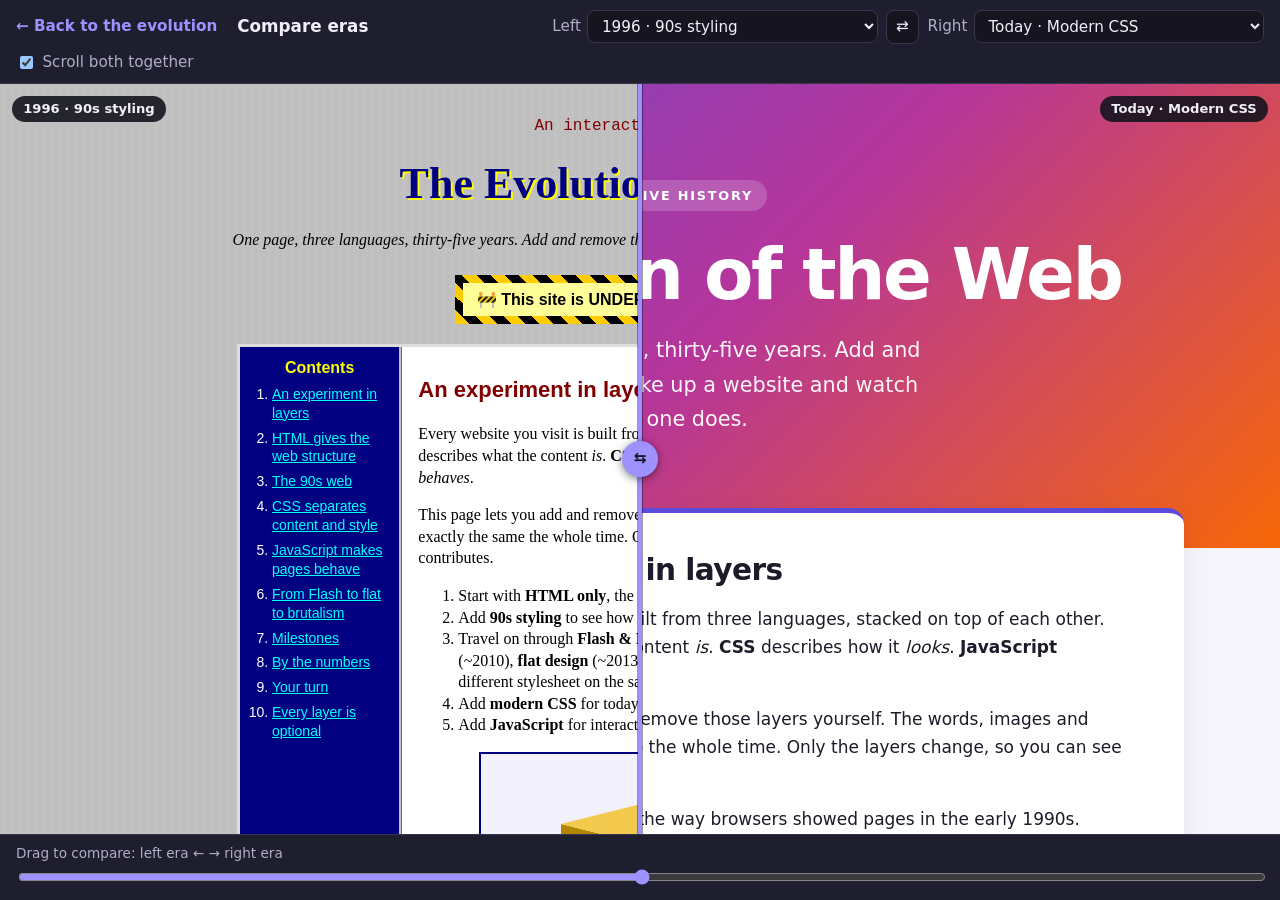
==== compare.html @ 7fcda704 "add more eras and a compare button" ====
<!DOCTYPE html>
<html lang="en">
<head>
  <meta charset="utf-8">
  <meta name="viewport" content="width=device-width, initial-scale=1">
  <title>Compare eras | The Evolution of the Web</title>
  <meta name="description" content="Drag a slider to compare two web design eras side by side, using the same content.">
  <link rel="icon" href="assets/img/favicon.svg" type="image/svg+xml">
  <link rel="stylesheet" href="compare.css">
  <script src="compare.js" defer></script>
</head>
<body>
  <header class="bar">
    <a class="back" id="back-link" href="index.html">← Back to the evolution</a>
    <h1>Compare eras</h1>
    <div class="pickers">
      <label>Left <select id="left-era"></select></label>
      <button type="button" id="swap" aria-label="Swap the two eras">⇄</button>
      <label>Right <select id="right-era"></select></label>
    </div>
    <label class="sync"><input type="checkbox" id="sync" checked> Scroll both together</label>
  </header>

  <noscript>
    <p class="notice">This page needs JavaScript to show two eras side by side. You can still visit each era on the <a href="index.html">main page</a>.</p>
  </noscript>

  <main class="stage" id="stage" aria-label="Two eras of the same page">
    <iframe id="frame-left" title="Left era"></iframe>
    <iframe id="frame-right" title="Right era"></iframe>
    <p class="chip chip--left" id="chip-left"></p>
    <p class="chip chip--right" id="chip-right"></p>
    <div class="divider" id="divider" aria-hidden="true"><span class="grip">⇆</span></div>
  </main>

  <div class="slider">
    <label for="split">Drag to compare: left era ← → right era</label>
    <input type="range" id="split" min="0" max="100" step="0.5" value="50">
  </div>
</body>
</html>
---- compare.css ----
/* Styles for compare.html only. The eras themselves are shown in iframes. */

:root {
  --bg: #15141f;
  --surface: #1f1e2e;
  --text: #f1f0fa;
  --muted: #b0aec8;
  --border: #38364e;
  --accent: #9d92ff;
  --accent-text: #15141f;
  color-scheme: dark;
}

*,
*::before,
*::after {
  box-sizing: border-box;
}

html,
body {
  height: 100%;
}

body {
  margin: 0;
  display: grid;
  grid-template-rows: auto 1fr auto;
  background: var(--bg);
  color: var(--text);
  font-family: system-ui, -apple-system, "Segoe UI", Roboto, sans-serif;
  font-size: 0.95rem;
  line-height: 1.4;
}

:focus-visible {
  outline: 3px solid var(--accent);
  outline-offset: 2px;
}

a {
  color: var(--accent);
}

/* ---------- Toolbar ---------- */
.bar {
  display: flex;
  flex-wrap: wrap;
  align-items: center;
  gap: 0.5rem 1.25rem;
  padding: 0.6rem 1rem;
  background: var(--surface);
  border-bottom: 1px solid var(--border);
}

.bar h1 {
  margin: 0;
  font-size: 1.05rem;
}

.back {
  font-weight: 600;
  text-decoration: none;
}

.back:hover {
  text-decoration: underline;
}

.pickers {
  display: flex;
  flex-wrap: wrap;
  align-items: center;
  gap: 0.5rem;
  margin-left: auto;
}

.pickers label,
.sync {
  display: inline-flex;
  align-items: center;
  gap: 0.4rem;
  color: var(--muted);
}

select,
button {
  font: inherit;
  color: var(--text);
  background: var(--bg);
  border: 1px solid var(--border);
  border-radius: 8px;
  padding: 0.35rem 0.6rem;
}

button {
  cursor: pointer;
}

button:hover,
select:hover {
  border-color: var(--accent);
}

.notice {
  margin: 0;
  padding: 1rem;
}

/* ---------- Stage: two iframes, the right one clipped by the slider ---------- */
.stage {
  --split: 50%;
  position: relative;
  min-height: 0;
  overflow: hidden;
  background: #000000;
}

.stage iframe {
  position: absolute;
  inset: 0;
  width: 100%;
  height: 100%;
  border: 0;
  background: #ffffff;
}

#frame-right {
  clip-path: inset(0 0 0 var(--split));
}

.stage.is-dragging iframe {
  pointer-events: none;
}

.divider {
  position: absolute;
  top: 0;
  bottom: 0;
  left: var(--split);
  width: 44px;
  margin-left: -22px;
  cursor: ew-resize;
  touch-action: none;
  display: grid;
  place-items: center;
}

.divider::before {
  content: "";
  position: absolute;
  top: 0;
  bottom: 0;
  left: 50%;
  width: 4px;
  margin-left: -2px;
  background: var(--accent);
  box-shadow: 0 0 0 1px rgba(0, 0, 0, 0.4);
}

.grip {
  position: relative;
  display: grid;
  place-items: center;
  width: 36px;
  height: 36px;
  border-radius: 50%;
  background: var(--accent);
  color: var(--accent-text);
  font-weight: 700;
  box-shadow: 0 2px 8px rgba(0, 0, 0, 0.5);
}

.chip {
  position: absolute;
  top: 0.75rem;
  z-index: 2;
  max-width: 45%;
  margin: 0;
  padding: 0.25rem 0.7rem;
  border-radius: 999px;
  background: rgba(21, 20, 31, 0.9);
  color: var(--text);
  font-size: 0.82rem;
  font-weight: 600;
  pointer-events: none;
  transition: opacity 0.15s;
}

.chip--left {
  left: 0.75rem;
}

.chip--right {
  right: 0.75rem;
}

.chip[hidden] {
  display: block;
  opacity: 0;
}

/* ---------- Slider ---------- */
.slider {
  display: grid;
  gap: 0.25rem;
  padding: 0.6rem 1rem 0.8rem;
  background: var(--surface);
  border-top: 1px solid var(--border);
  color: var(--muted);
  font-size: 0.85rem;
}

.slider input {
  width: 100%;
  accent-color: var(--accent);
}

@media (max-width: 640px) {
  .bar h1 {
    display: none;
  }

  .pickers {
    margin-left: 0;
  }

  select {
    max-width: 9.5rem;
  }
}

@media (prefers-reduced-motion: reduce) {
  .chip {
    transition: none;
  }
}
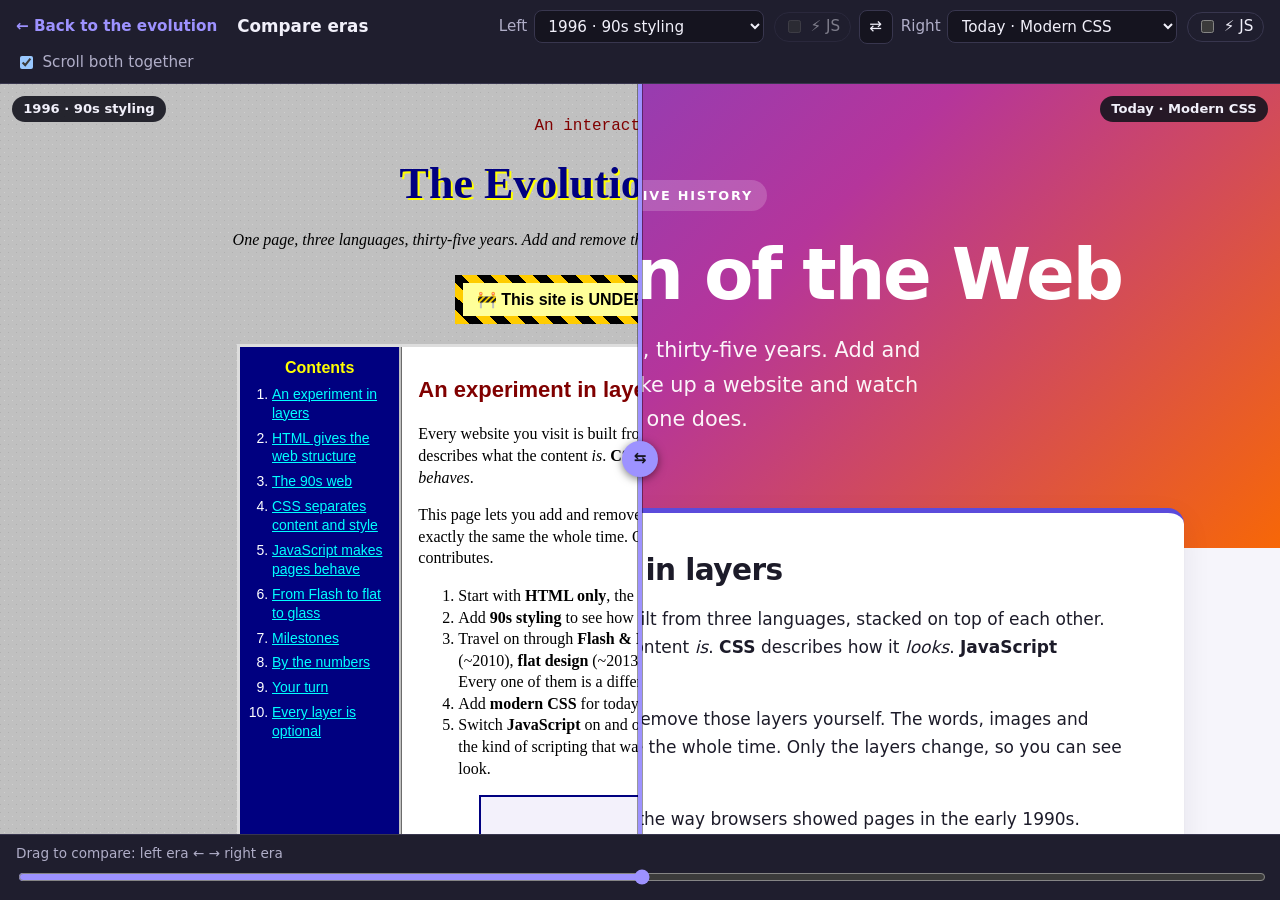
==== commit 48901086: "separate js" ====
--- a/compare.html
+++ b/compare.html
@@ -14,9 +14,15 @@
     <a class="back" id="back-link" href="index.html">← Back to the evolution</a>
     <h1>Compare eras</h1>
     <div class="pickers">
-      <label>Left <select id="left-era"></select></label>
-      <button type="button" id="swap" aria-label="Swap the two eras">⇄</button>
-      <label>Right <select id="right-era"></select></label>
+      <div class="side">
+        <label>Left <select id="left-era"></select></label>
+        <label class="js-pick"><input type="checkbox" id="left-js"> ⚡ JS</label>
+      </div>
+      <button type="button" id="swap" aria-label="Swap the two sides">⇄</button>
+      <div class="side">
+        <label>Right <select id="right-era"></select></label>
+        <label class="js-pick"><input type="checkbox" id="right-js"> ⚡ JS</label>
+      </div>
     </div>
     <label class="sync"><input type="checkbox" id="sync" checked> Scroll both together</label>
   </header>
--- a/compare.css
+++ b/compare.css
@@ -102,6 +102,32 @@
   border-color: var(--accent);
 }
 
+.side {
+  display: flex;
+  flex-wrap: wrap;
+  align-items: center;
+  gap: 0.4rem 0.6rem;
+}
+
+.pickers .js-pick {
+  padding: 0.2rem 0.6rem;
+  border: 1px solid var(--border);
+  border-radius: 999px;
+  color: var(--text);
+  cursor: pointer;
+}
+
+.pickers .js-pick:has(input:checked) {
+  border-color: var(--accent);
+  background: var(--accent);
+  color: var(--accent-text);
+}
+
+.pickers .js-pick:has(input:disabled) {
+  opacity: 0.45;
+  cursor: not-allowed;
+}
+
 .notice {
   margin: 0;
   padding: 1rem;
